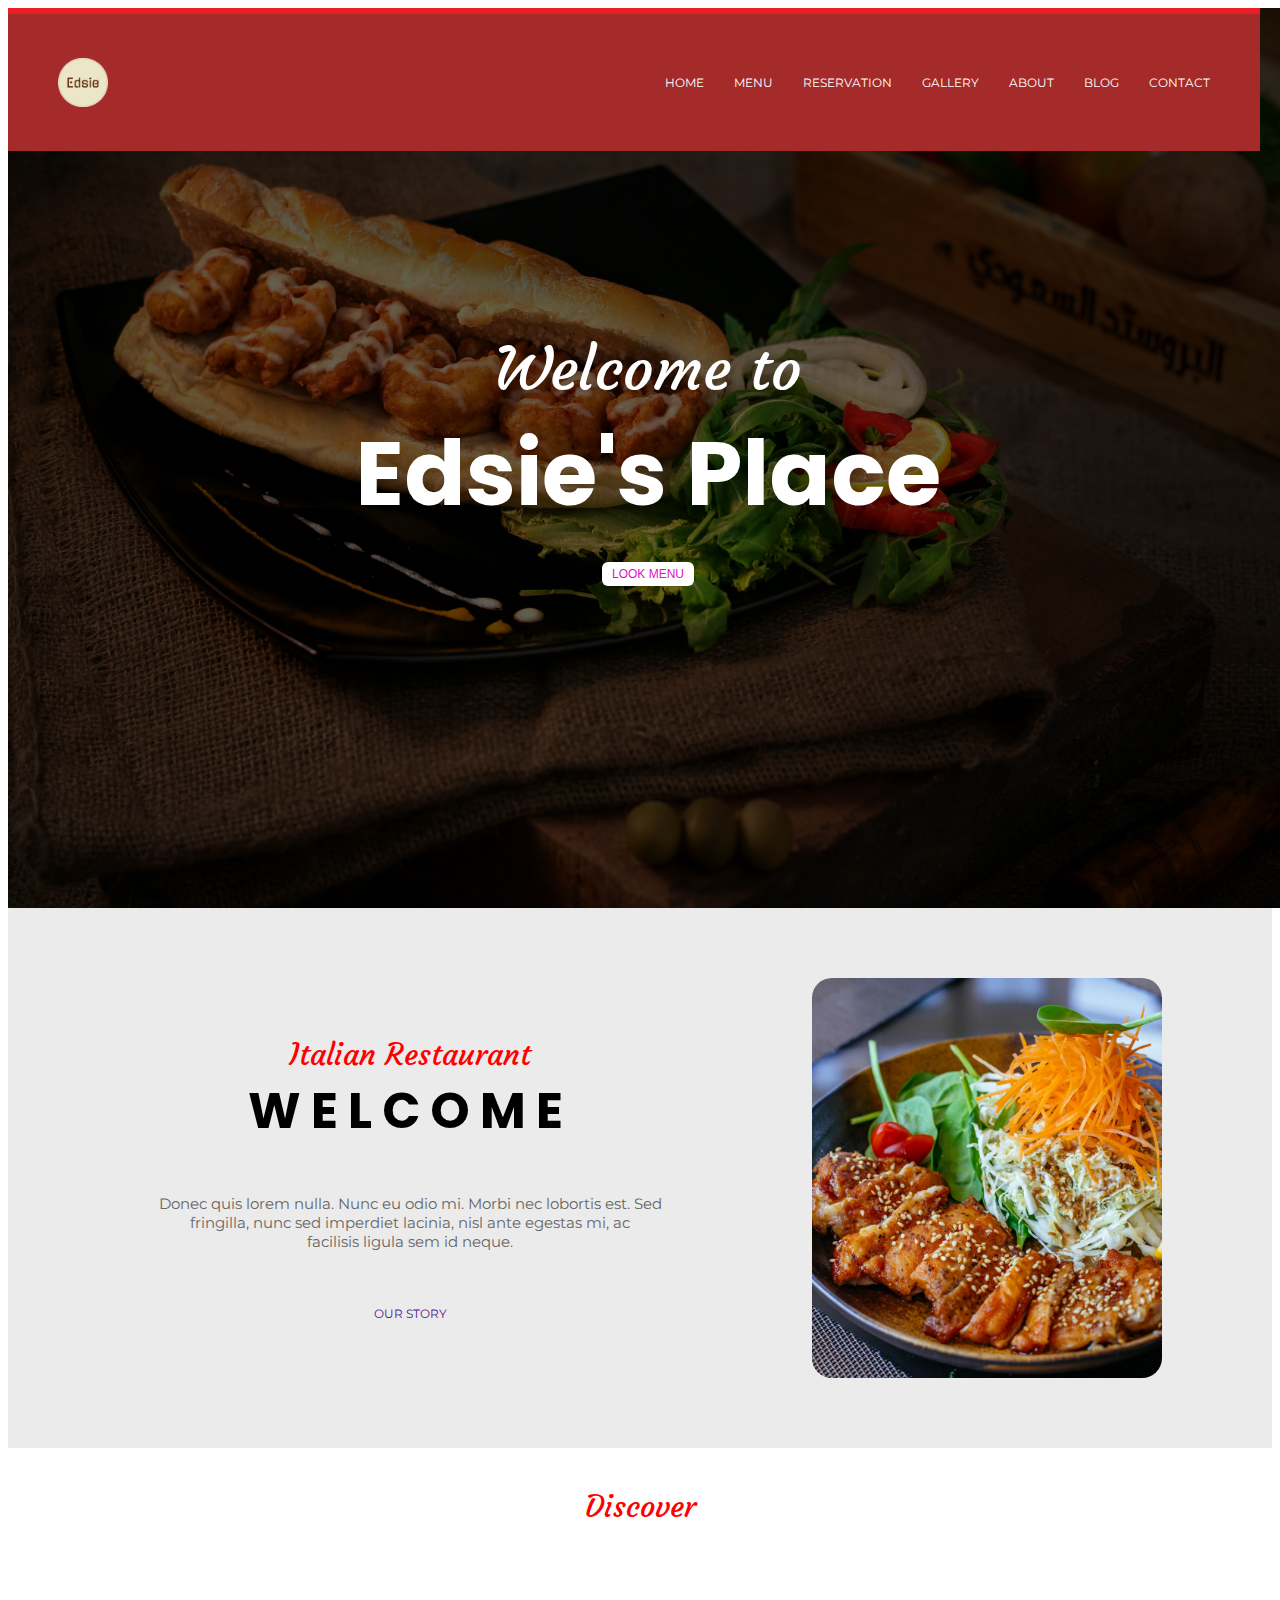
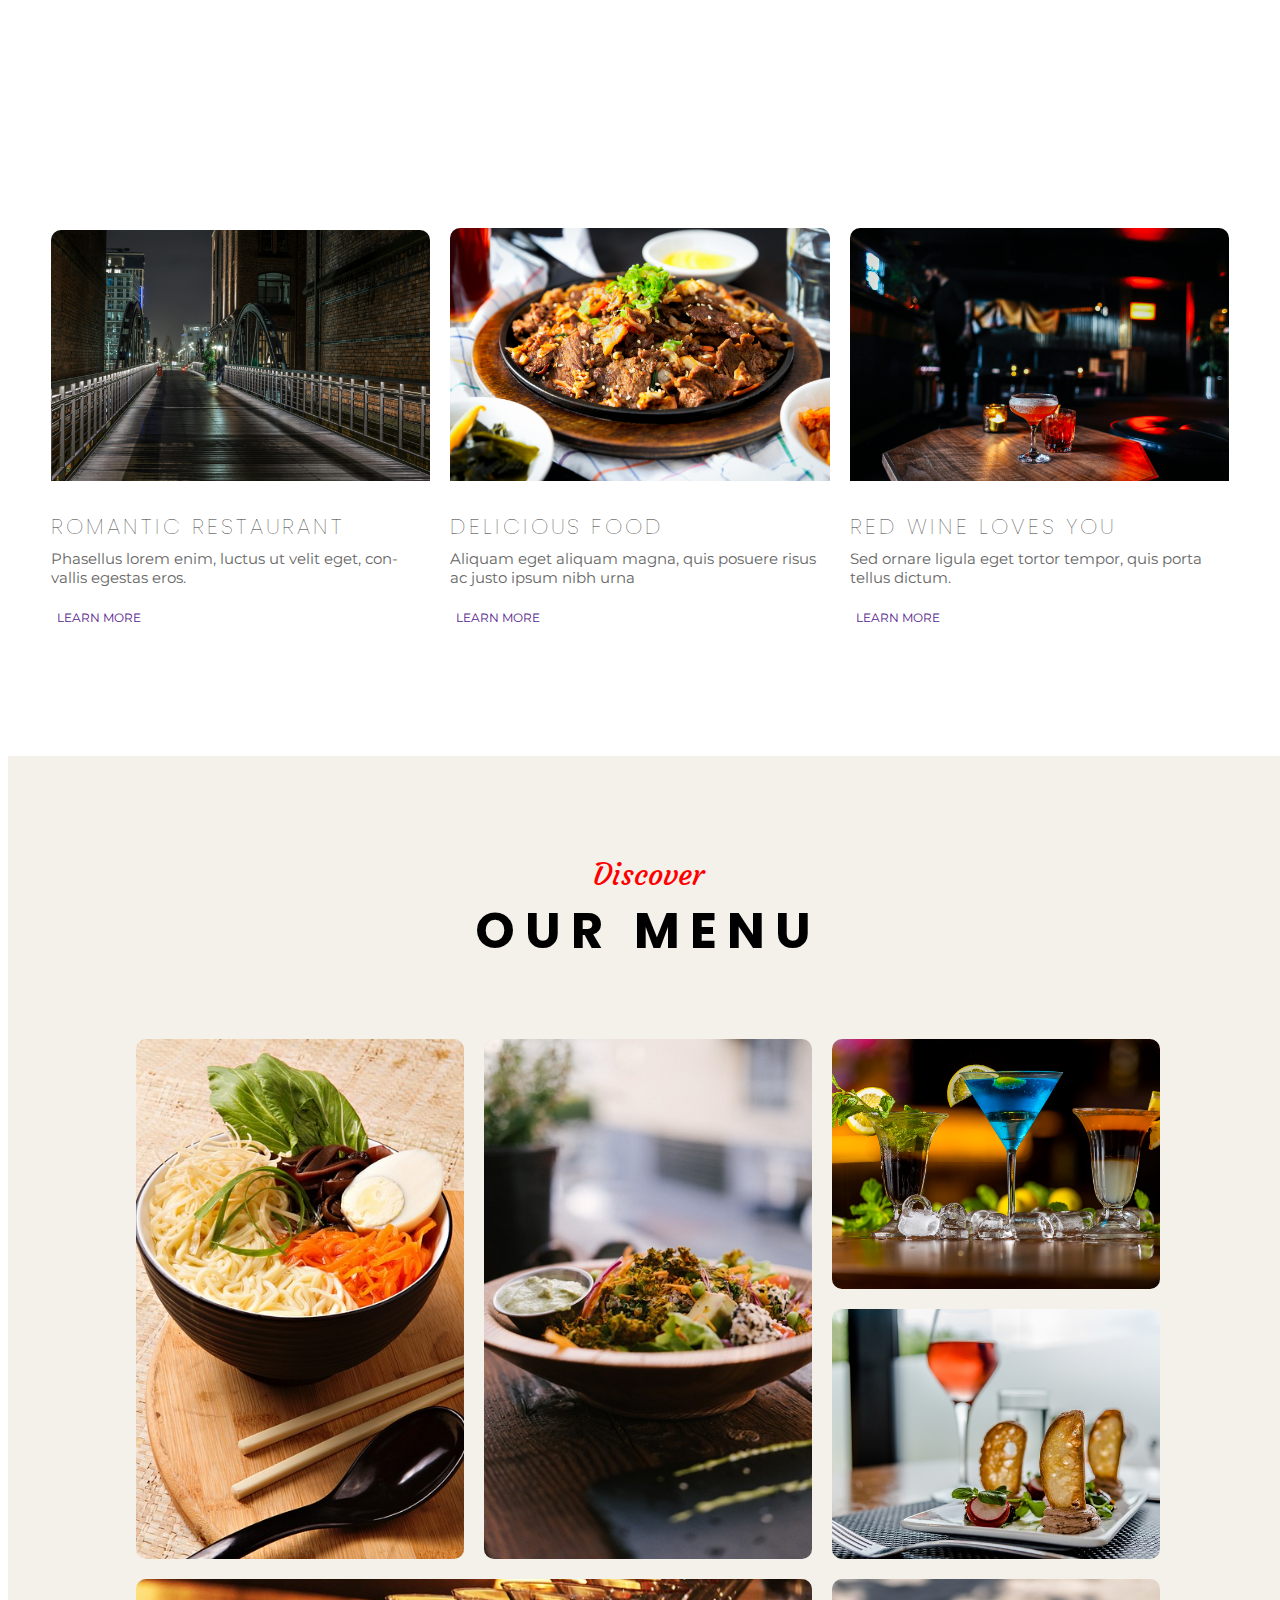
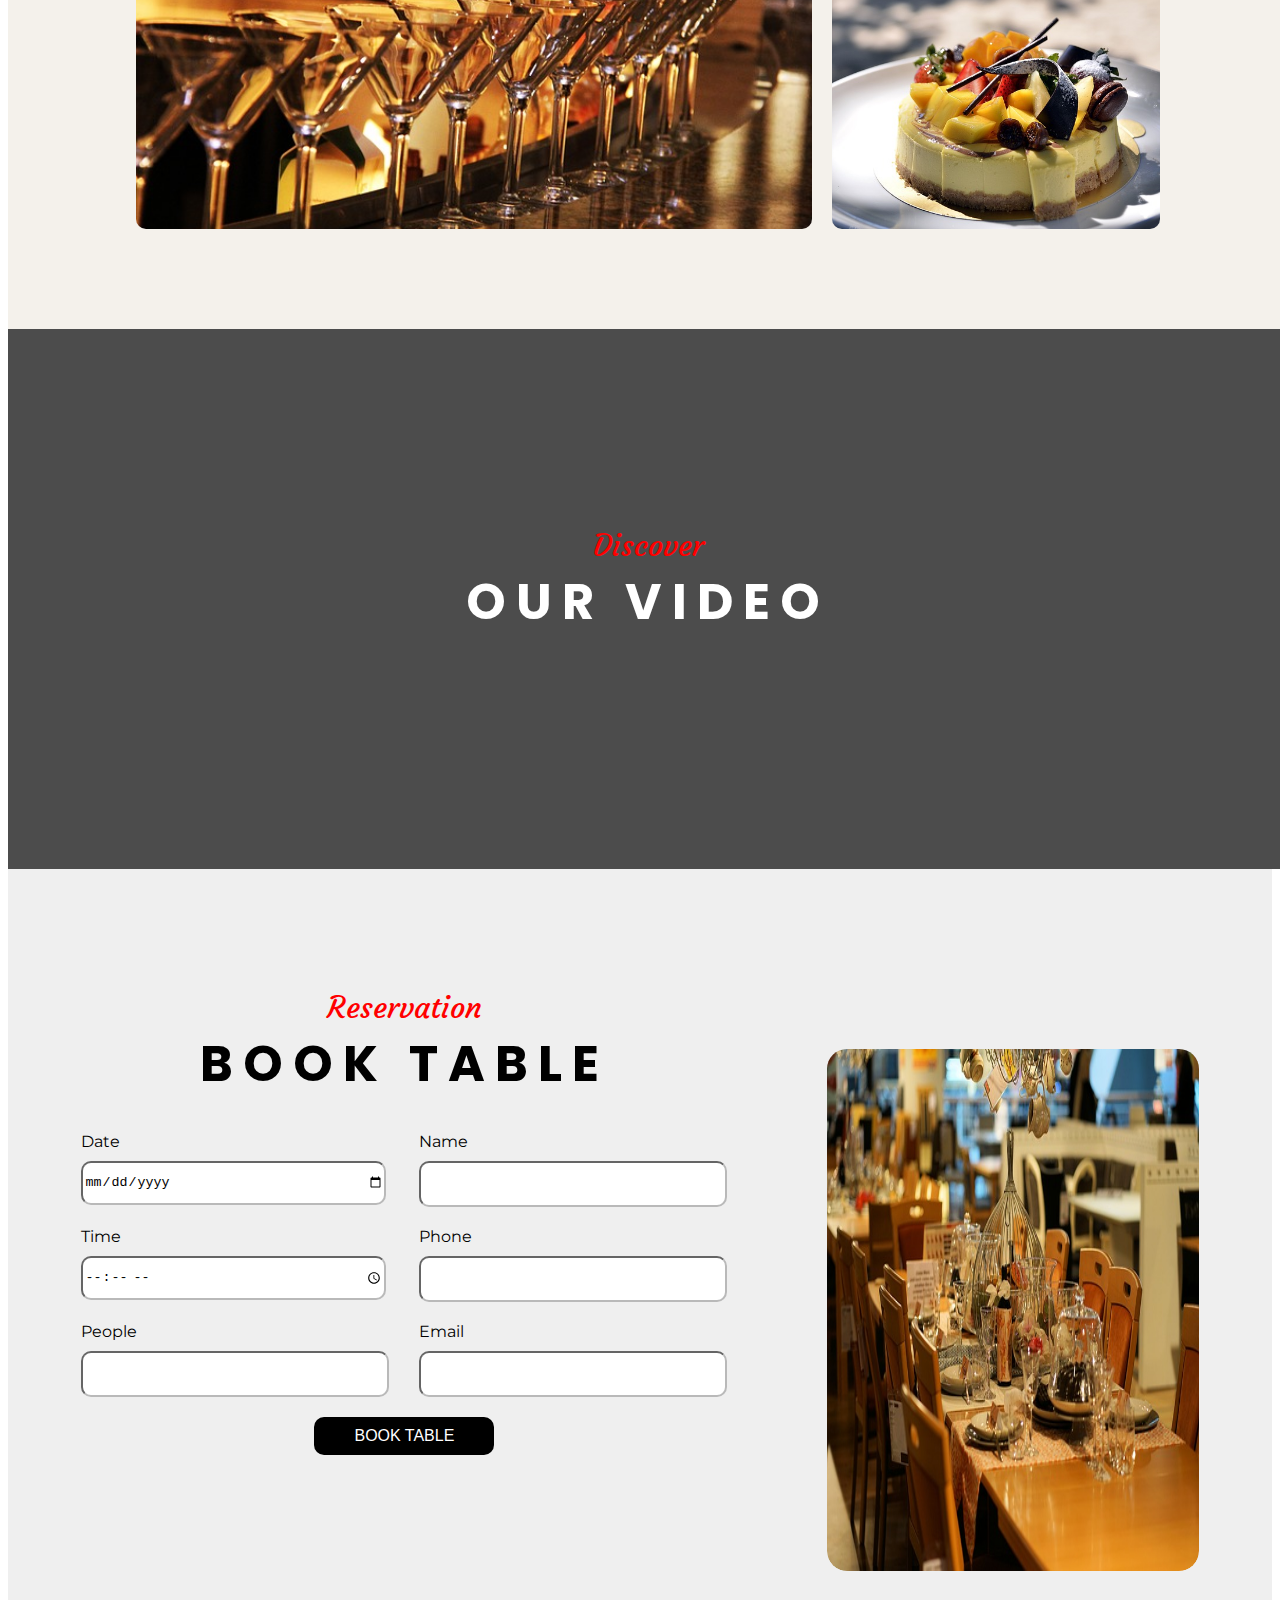
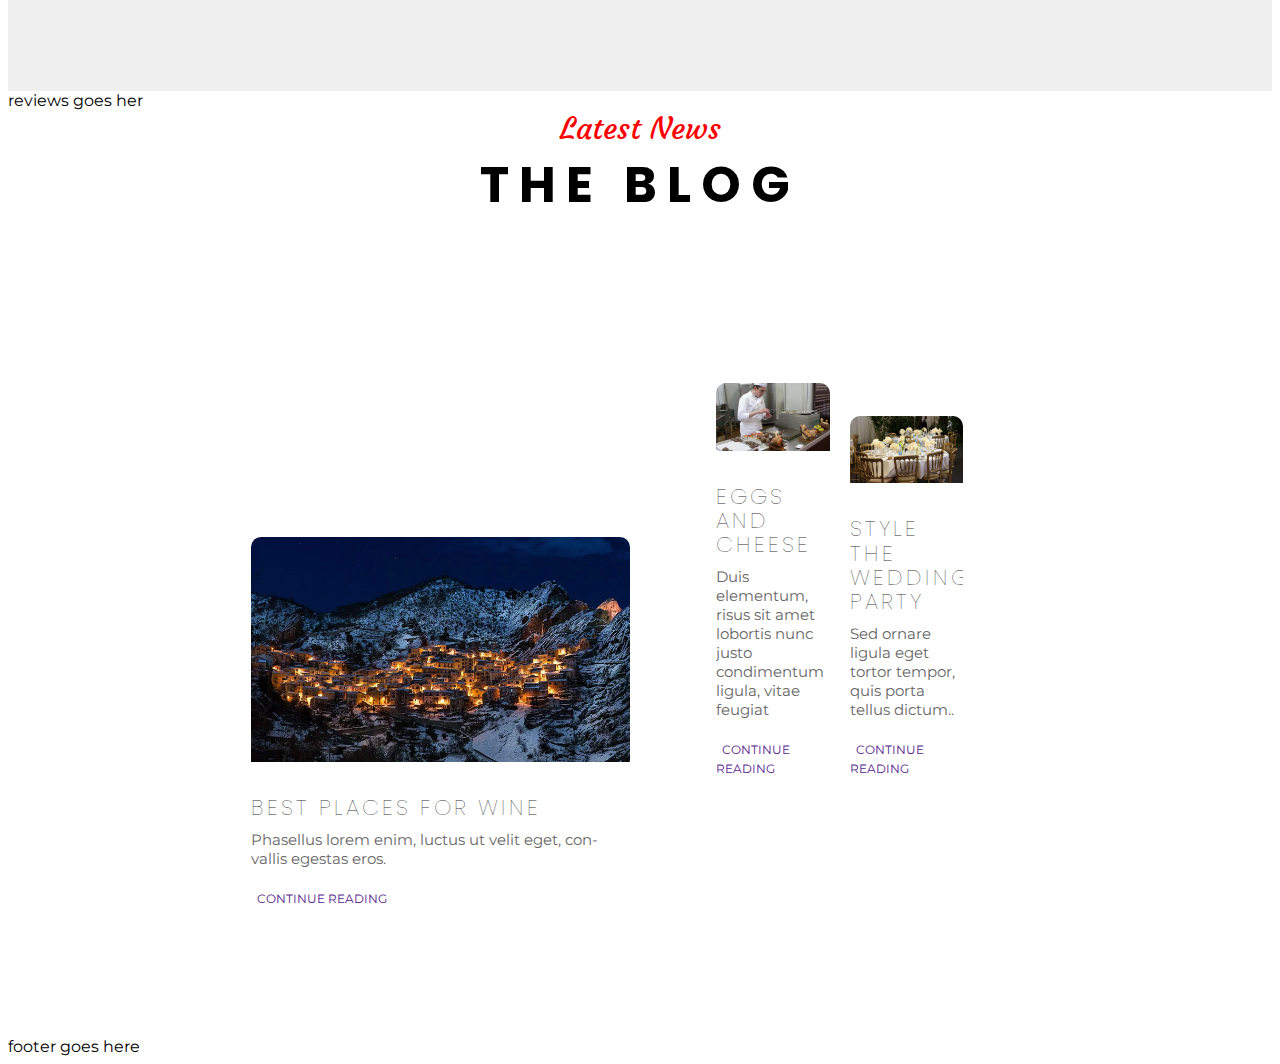
==== idex.html @ cf7530bd "add project files" ====
<!DOCTYPE html>
<html lang="en">
<head>
    <meta charset="UTF-8">
    <meta name="viewport" content="width=device-width, initial-scale=1.0">
    <title>Edsie's Comfort</title>
    <link href="https://fonts.googleapis.com/css2?family=Courgette&family=Montserrat&family=Poppins:wght@700&display=swap" rel="stylesheet">
    <link rel="stylesheet" href="./css/style.css">
    <link rel="stylesheet" href="https://cdnjs.cloudflare.com/ajax/libs/font-awesome/6.5.2/css/all.min.css" integrity="sha512-SnH5WK+bZxgPHs44uWIX+LLJAJ9/2PkPKZ5QiAj6Ta86w+fsb2TkcmfRyVX3pBnMFcV7oQPJkl9QevSCWr3W6A==" crossorigin="anonymous" referrerpolicy="no-referrer" />
</head>
<body>
    <nav>
        <img id="logo" src="./assets/logos/edsie-high-resolution-logo-transparent.png"  alt="edsie">
        <div id="nav-links">
             <span>Home</span>
             <span>Menu</span>
             <span>Reservation</span>
             <span>Gallery</span>
             <span>About</span>
             <span>Blog</span>
             <span>Contact</span>
        </div>
    </nav>
    <section id="hero">
        <div id="hero-overlay">
            <header>
                <span id="welcome" class="courgette-regular">Welcome to</span>
                <span id="eatery" class="poppins-bold">Edsie's Place</span>
            </header>
            <button class="menu-button">LOOK MENU</button>
        </div>
    </section>
    <section id="about">
        <div id="about-text">
            <div class="sub-header">
                <span class="courgette-regular">Italian Restaurant</span>
                <span class="poppins-bold">WELCOME</span>
            </div>
            <p>Donec quis lorem nulla. Nunc eu odio mi. Morbi nec lobortis est. Sed <br>fringilla, nunc sed imperdiet lacinia, nisl ante egestas mi, ac </br>facilisis ligula sem id neque.</p>
        <div id="about-link">
           <span>
            <a href="">OUR STORY  <i class="fa-solid fa-arrow-right"></i></a>
           </span>
           </div>
        </div>
        <div id="about-image">
            <img src="./assets/images/pexels-valeriya-1860208.jpg" alt="about image">
        </div>
    </section>
    <section id="discover">
        <div class="header-intro" >
        <span class="courgette-regular"> Discover</span >
        <span class="poppins-bold">Edsie's Place </span>
        </div>
        <div class="flex-container">
            <div class="flex-items">
                <img src="./assets/images/rest 2.jpg" alt="rest">

            <span>
                  <a href=""><h4>romantic restaurant</h4></a>  
            </span>
               <p id="">Phasellus lorem enim, luctus ut velit eget, con-vallis egestas eros.</p>
               <span class="discover-link-text"><a href="">LEARN MORE   <i class="fa-solid fa-arrow-right"></i></a></span>
            </div>

            <div class="flex-items">
                <img src="./assets/images/delicious food 2.jpg" alt="food">
                <a  href="">
                    <h4>delicious food</h4> 
                </a>
                <p>Aliquam eget aliquam magna, quis posuere risus ac justo ipsum nibh urna</p>
                 <span class="discover-link-text"><a href="">LEARN MORE   <i class="fa-solid fa-arrow-right"></i></a></span>
            </div>

            <div class="flex-items">
                <img src="./assets/images/red wines 2.jpg" alt="wine">
                <a href="">
                    <h4>red wine loves you</h4>
                    
                </a>
                <p>Sed ornare ligula eget tortor tempor, quis porta tellus dictum.</p>
                <span class="discover-link-text"> <a href="">LEARN MORE  <i class="fa-solid fa-arrow-right"></i></a></span>
            </div>
        </div>

    </section>

    <section id="menu">
        <div class="sub-header">
            <span class="courgette-regular">Discover</span>
            <span class="poppins-bold">OUR MENU</span>
        </div>

        <div class=grid-container> 

        <div class="group1">
          <img src="./assets/images/lunch3(1).jpg" alt="lunch">
         </div> 
        <div class="group1">
          <img  src="./assets/images/dinner4.jpg" alt="dinner">
        </div>
        <div class="group3">
          <img   src="./assets/images/drinks2.jpg" alt="drink">
        </div>
        <div class="group3">
          <img  src="./assets/images/starter2.jpg" alt="starter">
        </div>
        <div class="group2">
          <img  src="./assets/images/happy-hour2.jpg" alt="happy-hour">
        </div>
        <div class="group3" >
          <img src="./assets/images/desset2.jpg" alt="desset">
          </div>
        </div>
         </section>

    <section id="video-sec">
        <video id="video" autoplay muted loop src="./assets/images/discover videos.mp4"></video>

        <div id="video-overlay">
            <div class="sub-header">
                <span class="courgette-regular">Discover</span>
                <span class="poppins-bold">OUR VIDEO </span>
            </div>
        </div>
    </section>

    <section id="reservation">
        <div id="section1">
            <div class="sub-header">
                <span class="courgette-regular">Reservation</span>
                <span class="poppins-bold">BOOK TABLE</span>
            </div>
            <form id="form">
                <div id="input-grid">
                    <span class="form-item">
                        <label for="date"> Date</label>
                        <input id="date" type="date">
                    </span>
                    <span class="form-item">
                        <label for="name"> Name</label>
                        <input id="name" type="text">
                    </span>
                    <span class="form-item">
                        <label for="time"> Time</label>
                        <input id="time" type="time">
                    </span>
                    <span class="form-item">
                        <label for="phone"> Phone</label>
                        <input id="phone" type="number">
                    </span>
                    <span class="form-item">
                            <label for="people"> People</label>
                            <input id="people" type="text">
                     </span>
                      <span class="form-item">
                            <label for="email"> Email</label>
                            <input id="email" type="email">
                        </span>

                </div>
                <div id="button">
                    <button id="btn">Book Table</button>
                </div>
            </form>
        </div>

        <div id="reservation-image">
            <img src="./assets/images/bookingtable2.jpg" alt="reservation-image">
        </div>
        </section>

<section>reviews goes her</section>

<section id="reviews">
    <div class="sub-header">
        <span class="courgette-regular">Latest News</span>
        <span class="poppins-bold">The Blog</span>
    </div>

    <div class="flex-container">
        <div class="flex-items">
            <img src="./assets/images/bestplace.webp" alt="best">

        <span>
              <a href=""><h4>Best Places For Wine</h4></a>  
        </span>
           <p id="">Phasellus lorem enim, luctus ut velit eget, con-vallis egestas eros.</p>
           <span class="discover-link-text"><a href="">CONTINUE READING <i class="fa-solid fa-arrow-right"></i></a></span>
        </div>

        <div class="flex-container">
            <div class="flex-items">
                <img src="./assets/images/eggs.webp" alt="eggs">
    
            <span>
                  <a href=""><h4>Eggs and Cheese</h4></a>  
            </span>
               <p id="">Duis elementum, risus sit amet lobortis nunc justo condimentum ligula, vitae feugiat</p>
               <span class="discover-link-text"><a href="">CONTINUE READING <i class="fa-solid fa-arrow-right"></i></a></span>
            </div>

            <div class="flex-items">
                <img src="./assets/images/wedding.webp" alt="wedding">
                <a href="">
                    <h4>STYLE THE WEDDING PARTY</h4>
                    
                </a>
                <p>Sed ornare ligula eget tortor tempor, quis porta tellus dictum..</p>
                <span class="discover-link-text"> <a href="">CONTINUE READING <i class="fa-solid fa-arrow-right"></i></a></span>
            </div>



</section>



    <section>
        footer goes here
    </section>
</body>
</html>
---- css/style.css ----
body{
        font-family: "Montserrat", sans-serif;
        font-optical-sizing: auto;
        font-weight: 400;
        font-style: normal;
      }

.poppins-bold {
    font-family: "Poppins", sans-serif;
    font-weight: 700;
    font-style: normal;
  }

  .courgette-regular {
    font-family: "Courgette", cursive;
    font-weight: 400;
    font-style: normal;
  }
  
  #logo{
    width: 50px;
  }

nav{
  display: flex;
  justify-content: space-between;
  padding: 01px 50px;
  align-items: center;
  position: fixed;
  width: 90vw;
  z-index: 100;
}

nav{
  background-color: brown;
  background-attachment: scroll;
  /* background-size: cover; */
  z-index: 80;
  padding: auto;
  background-repeat: repeat;
  border-top: 6px solid #ec1d25;
  height: 15vh;
  background-clip: border-box;
  
  
}

#nav-links{
    display: flex; 
    column-gap: 30px; 
    text-transform: uppercase;
    color: white; 
    font-size: 12px;
}

#nav-links span:hover{
  color: brown;
}

#hero{
background-image: url(../assets/images/pexels-rajesh-tp-749235-1600732.jpg);
width: 100vw;
height: 100vh;
background-size: 100% 100%;
}

#hero-overlay{
  background-color: rgba(0, 0, 0, 0.6);
  width: 100%;
  height: 100%;
  color: white;
  display: flex;
  flex-direction: column;
  justify-content: center;
  align-items: center;
  row-gap: 20px;
}

header{
  display: flex;
  flex-direction: column;
  text-align: center;
  z-index: 90px;
}

#welcome{
  font-size: 60px;
}

#eatery{
  font-size: 90px;
}

.menu-button{
  background-color: white;
  color: rgb(220, 20, 193);
  border: none;
  padding: 5px 10px ;
  font-size: 12px;
  border-radius: 6px;

}

.menu-button:hover{
  background-color: red;
}

#about{
  display: flex;
  justify-content: center;
  padding: 70px;
  align-items: center;
  row-gap: 10px;
  background-color: #ebebeb;
}

#about-text{
  padding: 45px 150px 45px 40px;
}

#about-image{
  display: flex;
  justify-content: center;
  width: 350px;
  height: 400px;
  border-radius: 20px;
  overflow: hidden;
  
}

#about img {
  transition: 0.5s all ease-in-out;

}

#about-image:hover img {
  transform: scale(1.5);
}

#about-text p{
  text-align: center;
  font-size: 15px;
  color: #666666;
  padding-bottom: 40px;
}

#about-link{
  text-align: center;
  font-size: 12px;
  
}

#about-link a{
  text-decoration: none;
  
}
#about-link a:hover{
    color: orangered;
}


.sub-header{
    display: flex;
    flex-direction: column;
    align-items: center; 
    text-align: center;  
}


.sub-header span:nth-child(1){
  color: red;
  font-size: 30px;
}

.sub-header span:nth-child(2) {
  font-size: 50px;
  text-transform: uppercase;
  letter-spacing: 10px;
  padding-bottom: 30px;
  
}

#discover{
  background-color: rgb(255, 255, 255);
}

.header-intro{
  display: flex;
  flex-direction: column;
  align-items: center;
  background-image: url(../assets/images/table-791167_1280.jpg);
  background-attachment: fixed;
  background-size: cover;
  height: 250px;
  padding-top: 40px;
  text-align: center;  
}

.header-intro{
  row-gap: 10px;
}

.header-intro span:nth-child(1){
  color: red;
  font-size: 30px;
}

.header-intro span:nth-child(2){
  color: #FFFFFF;
  font-size: 50px;
}

.flex-container{
  margin-top: 50px;
  display: flex;
  flex-direction: row;
  justify-content: center;
  align-items: end;
  row-gap: 90%;
  padding: 30px 0px 120px;
  
}

.flex-container div{
  /* background-color: #f1f1f1; */
  width: 30%;
  margin: 10px;
  border-radius: 10px;
  overflow: hidden;
}

.flex-container img{
  width: 100%;
  height: auto;

}

.flex-items a{
text-decoration: none;
margin: 0px 0px 13px;
row-gap: 10px;
}

.flex-items h4{
  text-transform: uppercase;
  font-size: 22px;
  font-family: Poppins;
  color: #333333;
  letter-spacing: 3px;
  line-height: 24.2px;
  font-weight: 50;
  margin: 30px 0px 10px;
  
}

.flex-items p{
  font-size: 15px;
  font-family: Montserrat;
  color: #666666;
  margin: 0px 0px 20px;
}

.flex-items a :hover{
color: red;
}

.discover-link-text{
  font-size: 12px;
  font-family: Montserrat;
  padding: 6px;
}
 
.discover-link-text :hover{
  color: red;
 }


#menu {
  background-color: #F4F1EB;
  width: 100vw;
  /* height: 60vh; */
  display: flex;
  flex-direction: column;
  row-gap: 40px;
  align-items: center;
  padding: 100px 0px;
}

.grid-container {
  display: grid;
  grid-template-columns: 1fr 1fr 1fr;
  gap: 20px;
  width: 80vw;
  position: relative;
  text-align: center;
  color: black;
}

  .centered {
    position: absolute;
    top: 50%;
    left: 50%;
    transform: translate(-50%, -50%);
    font-weight: 400;
}

.grid-container img{
  width: 100%;
  height: 100%;
  object-fit: cover;
  border-radius: 10px;
}
.group1 {
  grid-row-start: 1;
  grid-row-end: 3;
  height: 520px;
  }
  
.group2{
  grid-column-start:1;
  grid-column-end:3;
  height: 250px;
}
  
.group3{
height: 250px;
}

#video-sec{
  width: 100vw;
  height: 60vh;
  position:relative;
  
}

#video{
  width: inherit;
  height: inherit;
  object-fit: cover;
}

#video-overlay{
  position: absolute;
  top: 0;
  left: 0;
  background-color: rgba(0, 0, 0, 0.7);
  width: inherit;
  height: inherit;
  display: flex;
  justify-content: center;
  align-items: center;
}

#video-overlay span:last-child{
  color: #FFFFFF;
}

#reservation{
  background-color: #EFEFEF;
  padding: 120px 50px;
  display: flex;
  justify-content: center;
 column-gap: 100px;
  
}

#reservation img {
  width: 29vw;
  height: 58vh;
  border-radius: 20px;
  margin-top: 60px;
}

#reservation-image{
  display: flex;
  justify-content: center;
  overflow: hidden;
  /* width: 200px; */
  /* height: 100px; */
  border-radius: 20px; 
}

#reservation img {
  transition: 0.5s all ease-in-out;
  /* border-radius: 20px; */

}

#reservation-image:hover img {
  transform: scale(1.5);
}

#input-grid{
  display: grid;
  grid-template-columns: 1fr 1fr;
  column-gap: 30px;
  row-gap: 20px;
  margin-bottom: 20px;
}

.form-item{
  display: flex;
  flex-direction: column;
  row-gap: 10px;
}

#input-grid input{
  width: 300px;
  height: 40px;
  border-radius: 10px;
  border-color: #b9b9b9;
}

#button{
  display: flex;
  justify-content: center;
  align-items: center;
  
}

#btn{
  padding: 10px 40px;
  border-radius: 10px;
  color: white;
  background-color: black;
  border: none;
  text-transform: uppercase;
  font-size: 16px;
}

#button :hover{
  background-color: red;
}


.grid-container :hover img{
  transform: scale(1.5);
}

.grid-container div{
  transition: 0.5s all ease-in-out;
  display: flex;
  overflow: hidden;
}

.flex-items div{
  display: flex;
  overflow: hidden;
  transition: 0.5s all ease-in-out;
}

.flex-items :hover img{
  transform: scale(1.5);
}
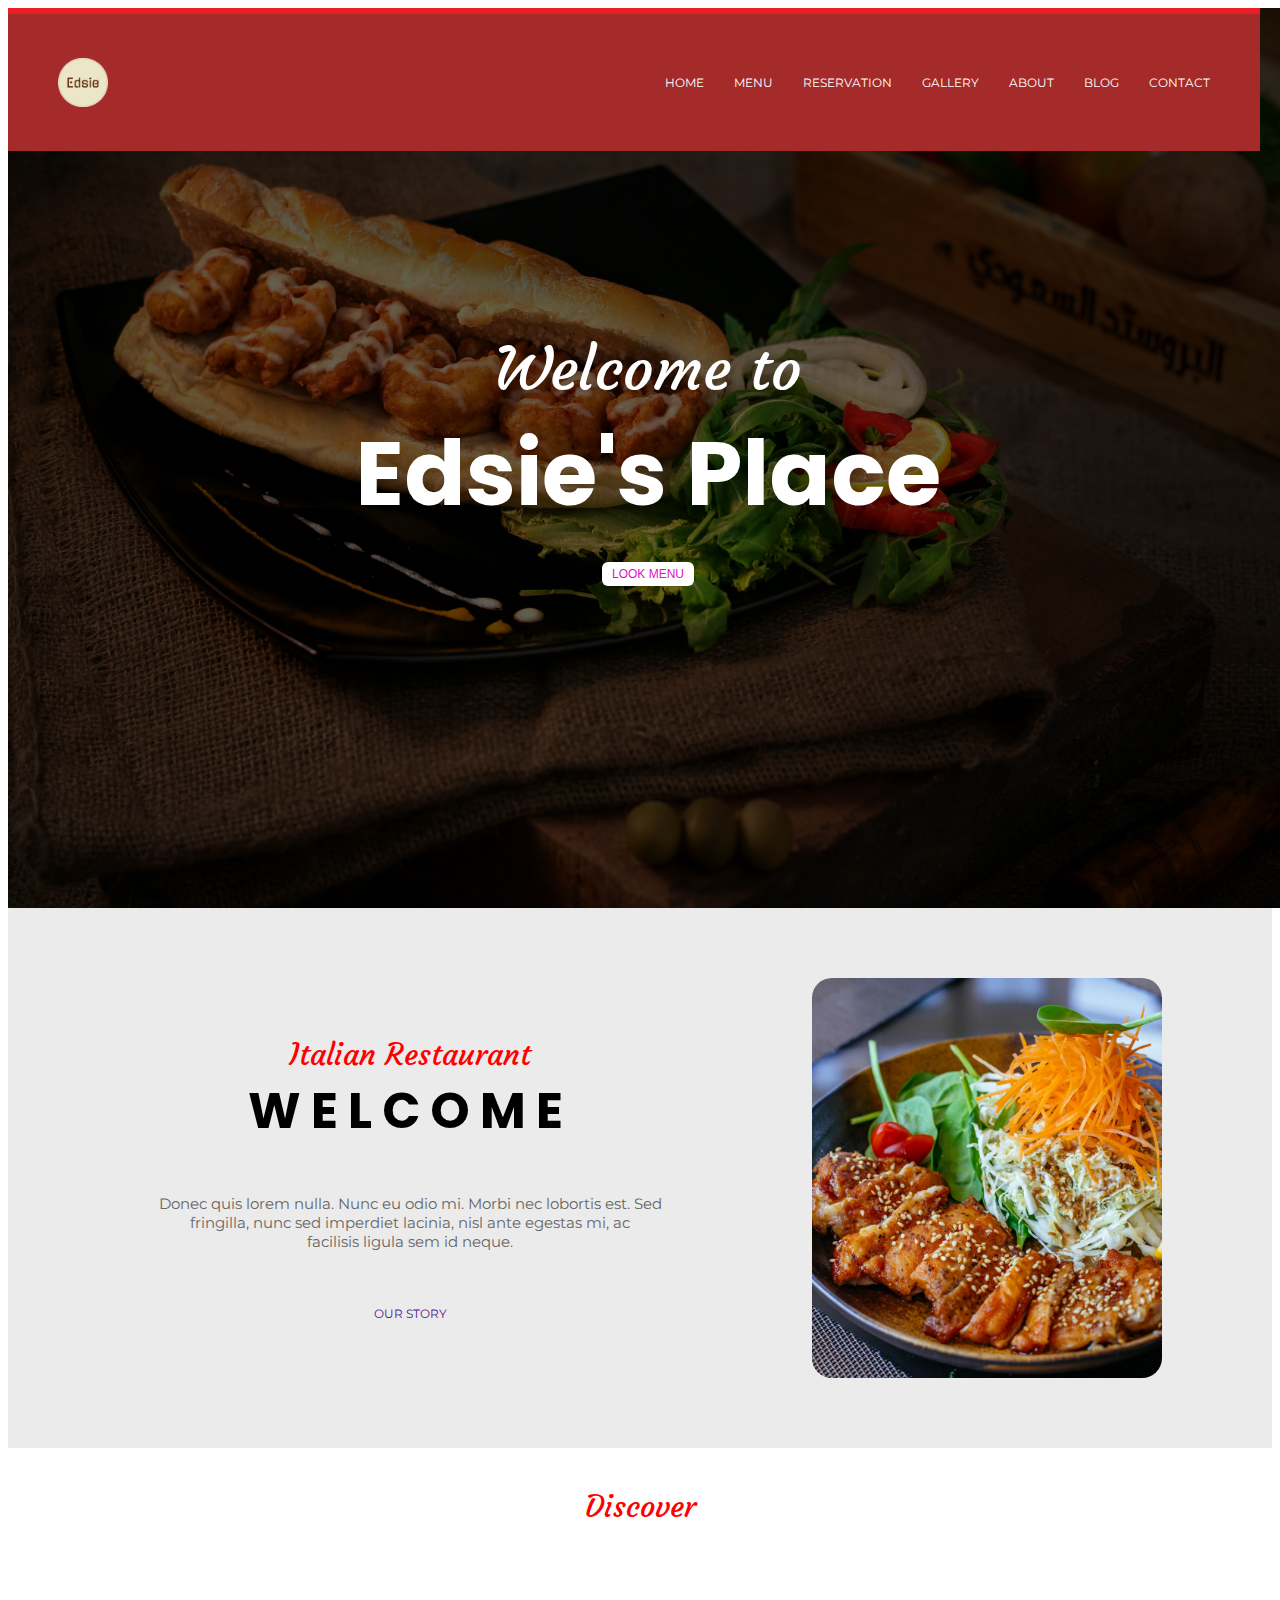
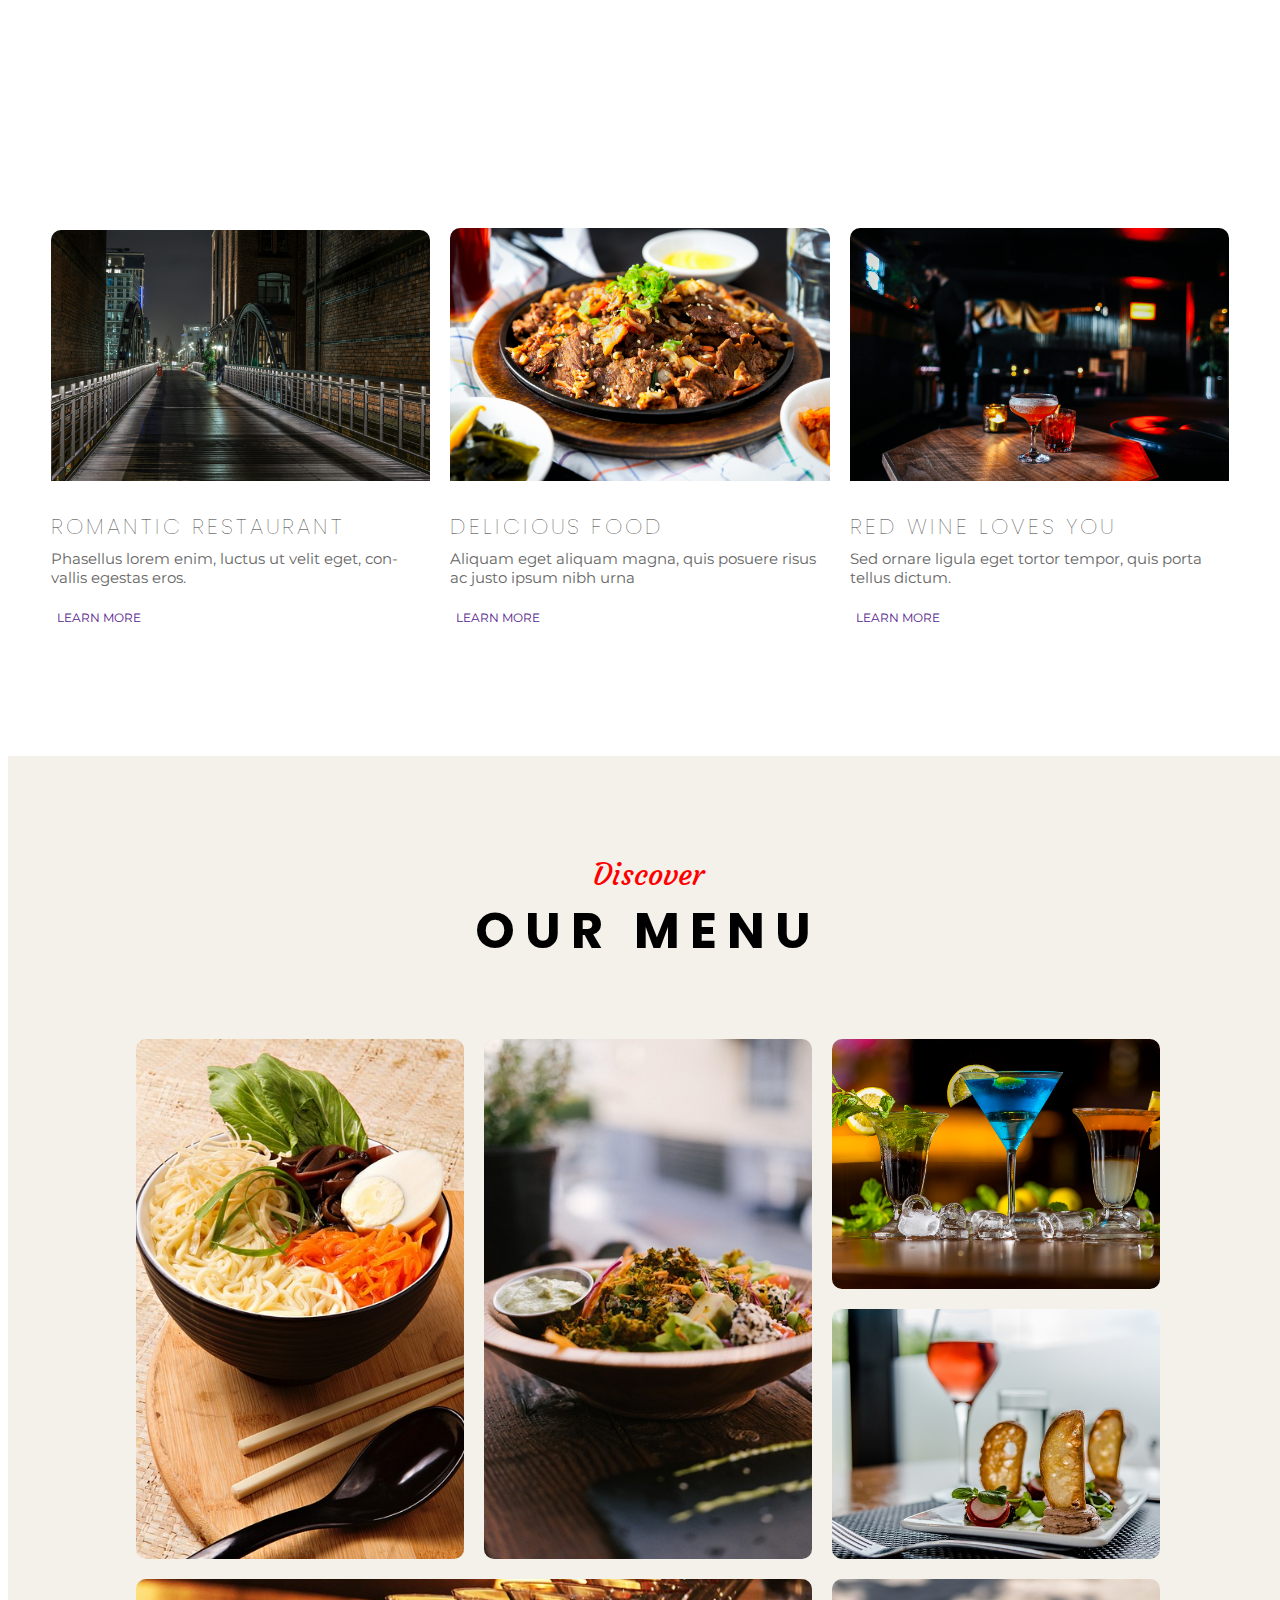
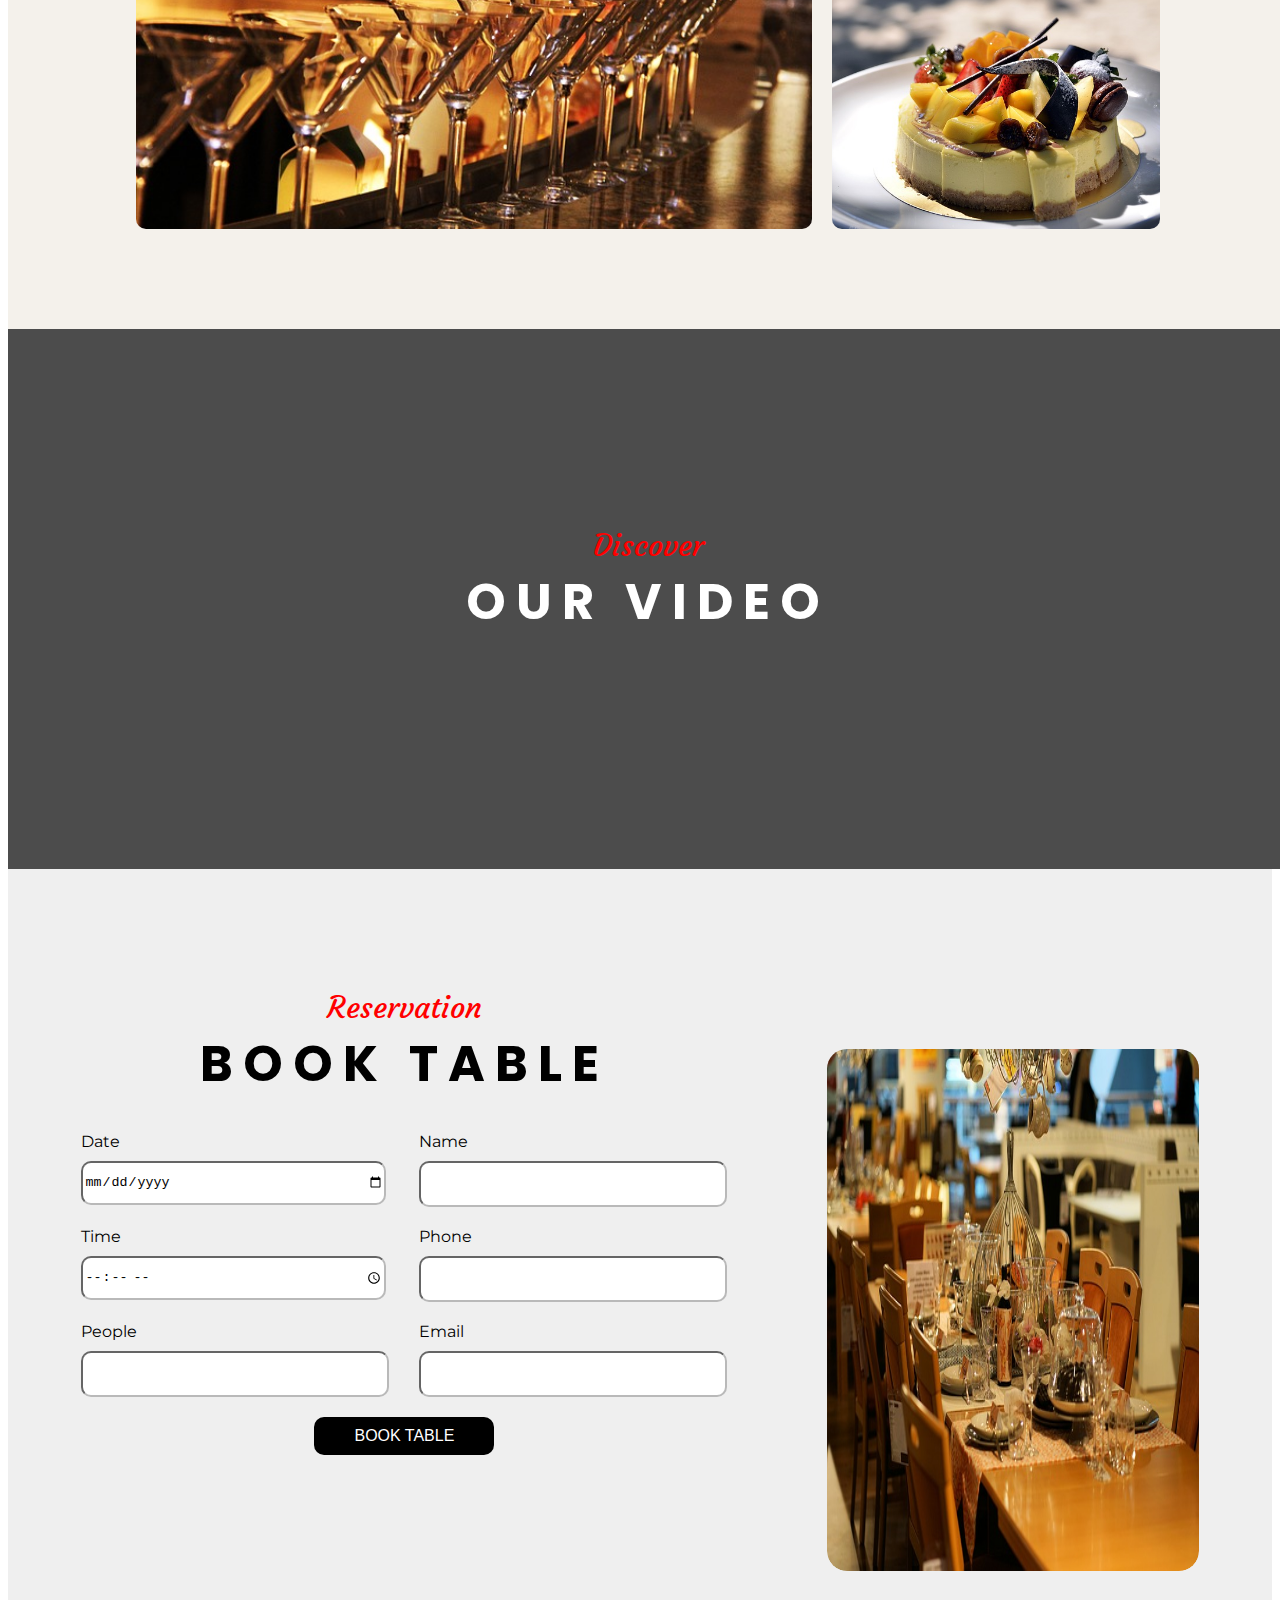
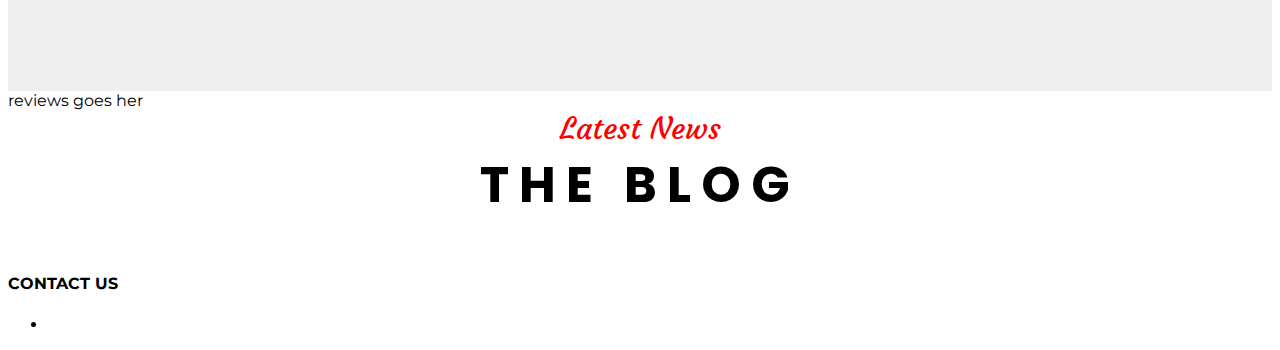
==== commit 9f1ab094: "add updated files" ====
--- a/idex.html
+++ b/idex.html
@@ -178,47 +178,14 @@
         <span class="courgette-regular">Latest News</span>
         <span class="poppins-bold">The Blog</span>
     </div>
-
-    <div class="flex-container">
-        <div class="flex-items">
-            <img src="./assets/images/bestplace.webp" alt="best">
-
-        <span>
-              <a href=""><h4>Best Places For Wine</h4></a>  
-        </span>
-           <p id="">Phasellus lorem enim, luctus ut velit eget, con-vallis egestas eros.</p>
-           <span class="discover-link-text"><a href="">CONTINUE READING <i class="fa-solid fa-arrow-right"></i></a></span>
+</section>
+ <section id="footer">
+        <div>
+            <h4>CONTACT US</h4>
+            <ul>
+                <li></li>
+            </ul>
         </div>
-
-        <div class="flex-container">
-            <div class="flex-items">
-                <img src="./assets/images/eggs.webp" alt="eggs">
-    
-            <span>
-                  <a href=""><h4>Eggs and Cheese</h4></a>  
-            </span>
-               <p id="">Duis elementum, risus sit amet lobortis nunc justo condimentum ligula, vitae feugiat</p>
-               <span class="discover-link-text"><a href="">CONTINUE READING <i class="fa-solid fa-arrow-right"></i></a></span>
-            </div>
-
-            <div class="flex-items">
-                <img src="./assets/images/wedding.webp" alt="wedding">
-                <a href="">
-                    <h4>STYLE THE WEDDING PARTY</h4>
-                    
-                </a>
-                <p>Sed ornare ligula eget tortor tempor, quis porta tellus dictum..</p>
-                <span class="discover-link-text"> <a href="">CONTINUE READING <i class="fa-solid fa-arrow-right"></i></a></span>
-            </div>
-
-
-
-</section>
-
-
-
-    <section>
-        footer goes here
     </section>
 </body>
 </html>